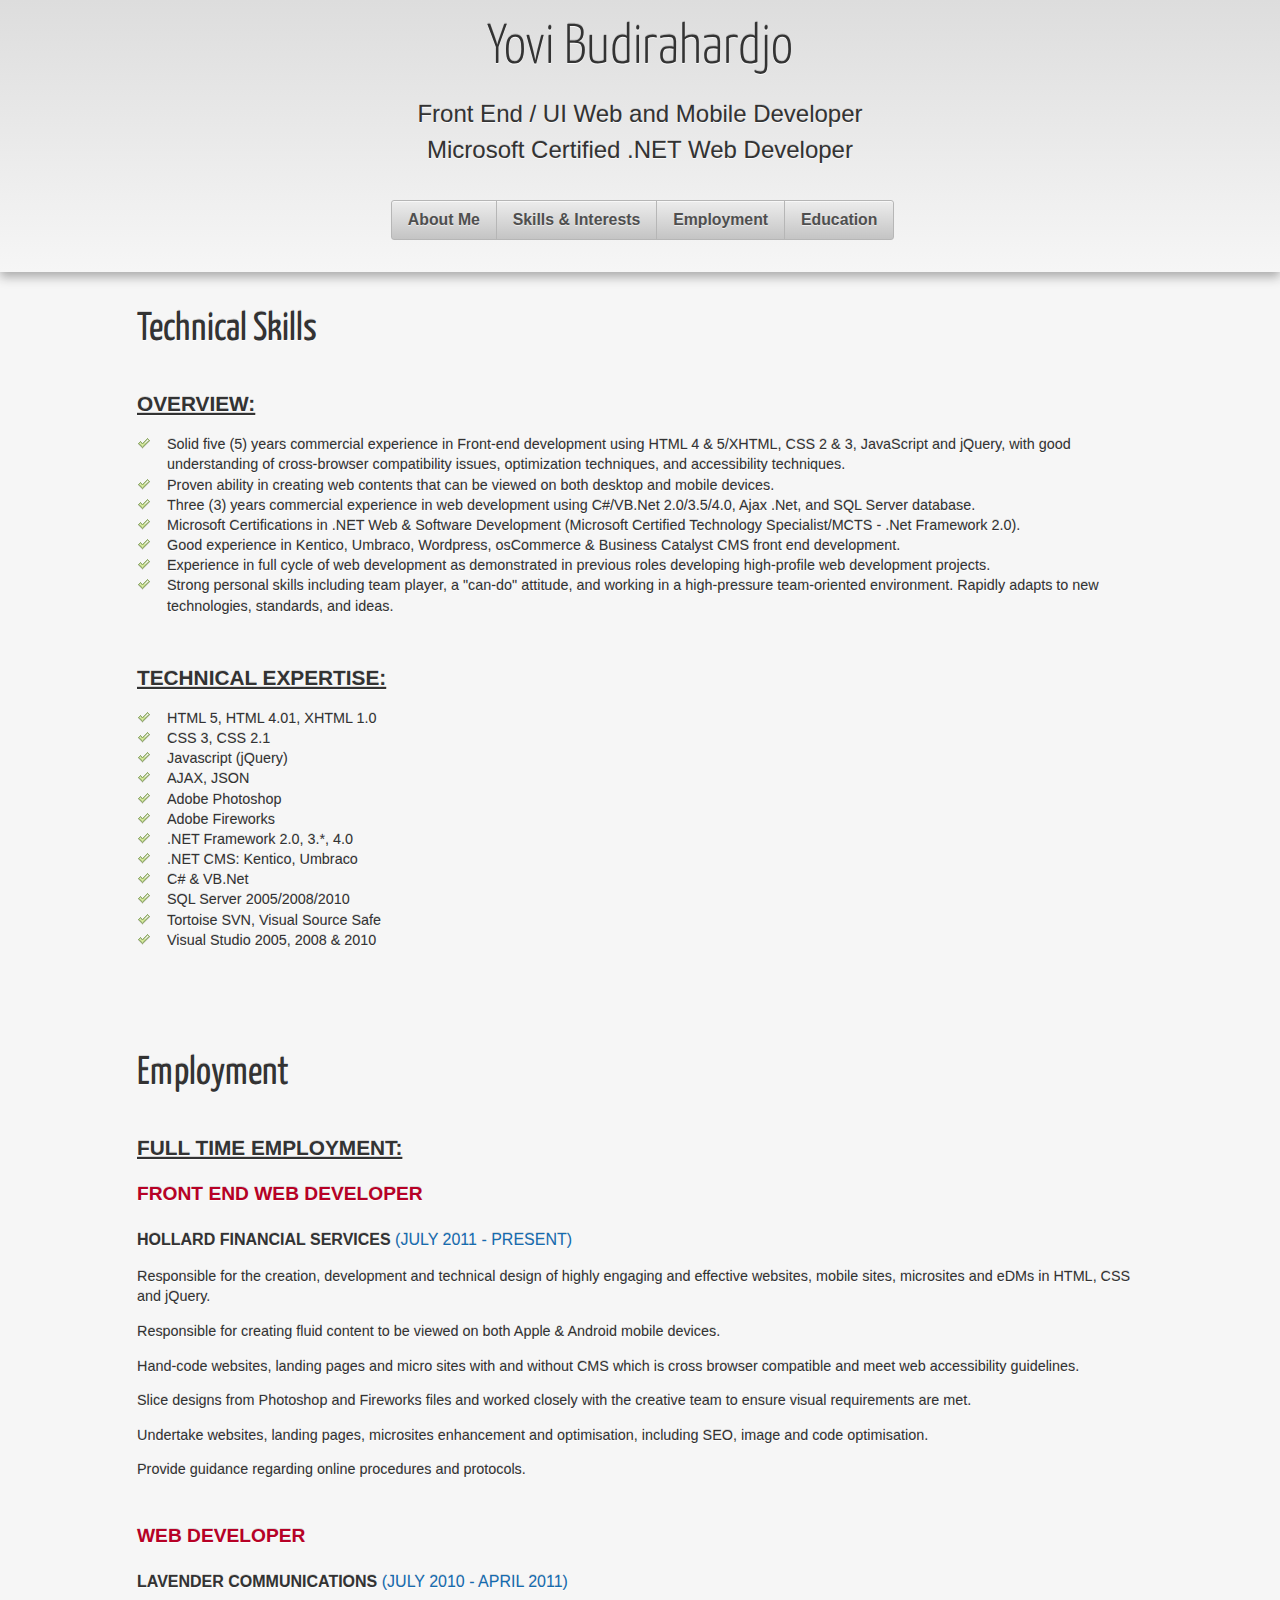
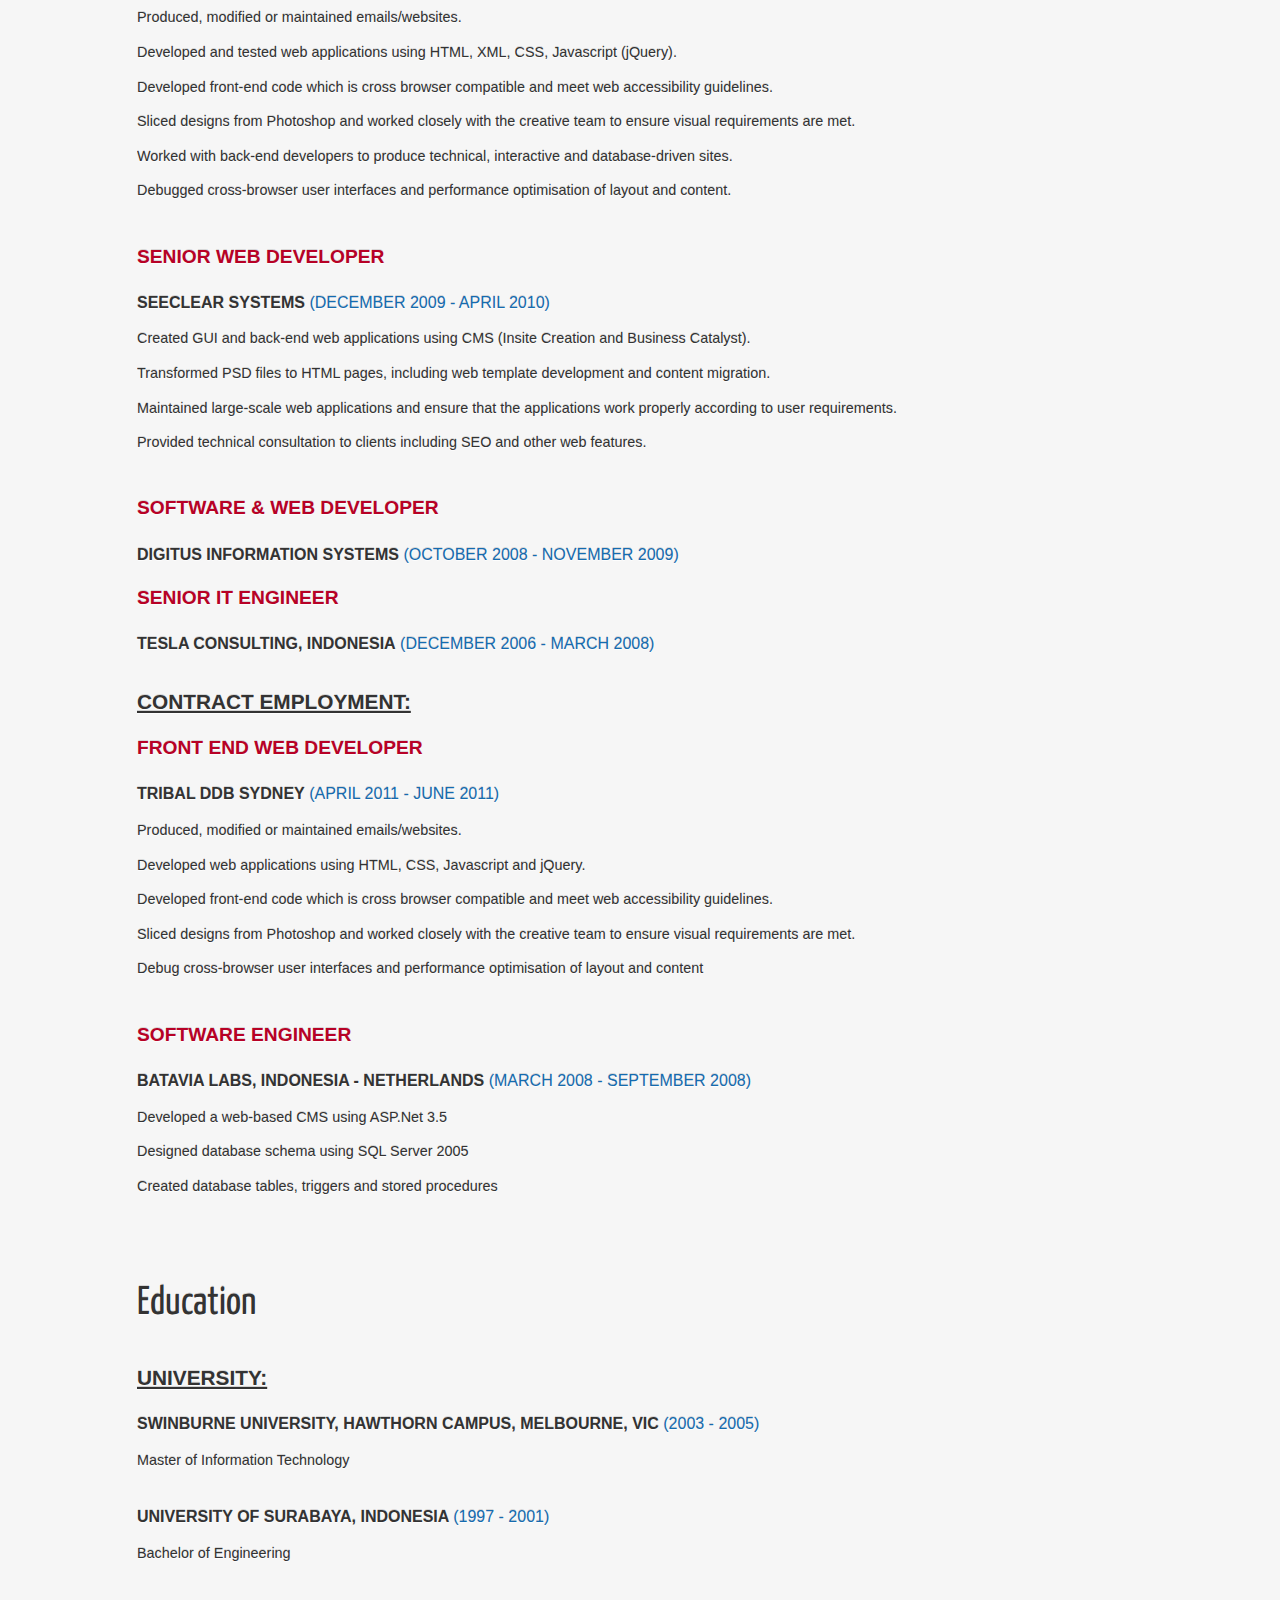
==== resume.htm @ ba8170d7 "Initial commit" ====
<!DOCTYPE html>
<!--[if lt IE 7]> <html class="no-js lt-ie9 lt-ie8 lt-ie7" lang="en"> <![endif]-->
<!--[if IE 7]>    <html class="no-js lt-ie9 lt-ie8" lang="en"> <![endif]-->
<!--[if IE 8]>    <html class="no-js lt-ie9" lang="en"> <![endif]-->
<!--[if gt IE 8]><!--> <html class="no-js" lang="en"> <!--<![endif]-->
<head>
	<meta charset="utf-8">
	<meta http-equiv="X-UA-Compatible" content="IE=edge,chrome=1">

	<title>Front End Web and Mobile Sites Developer Resume CV | Yovi Budirahardjo | Sydney, Australia</title>
	<meta name="description" content="Resume of Yovi Budirahardjo, Front end web and mobile sites developer with more than 5 years experience based in Sydney, Australia." />
    <meta name="author" content="Yovi Budirahardjo" />

	<meta name="viewport" content="width=device-width">

	<link rel="stylesheet" href="css/resume-style.css?v3">
    <link href="http://fonts.googleapis.com/css?family=Yanone+Kaffeesatz:200,300,400,700" rel="stylesheet" type="text/css">

	<!--<script src="js/modernizr-2.5.3.min.js"></script>-->
</head>
<body>
<!--[if lt IE 7]><p class=chromeframe>Your browser is <em>ancient!</em> <a href="http://browsehappy.com/">Upgrade to a different browser</a> or <a href="http://www.google.com/chromeframe/?redirect=true">install Google Chrome Frame</a> to experience this site.</p><![endif]-->

	<div id="header-container">
		<header class="wrapper clearfix">
			<h1 id="headline">
                Yovi Budirahardjo</h1>
            <p class="intro">
                Front End / UI Web and Mobile Developer</p>
            <p class="intro">
                Microsoft Certified .NET Web Developer</p>
            <div class="clearfix"></div>
            <nav class="sticky">
                <div class="radio">
                    <input type="radio" id="radio1" name="radio" />
                    <label for="radio1">
                        <a class="internal_links" href="#header-container"></a>About Me</label>
                    <input type="radio" id="radio2" name="radio" />
                    <label for="radio2">
                        <a class="internal_links" href="#skills"></a>Skills &amp; Interests</label>
                    <input type="radio" id="radio3" name="radio" />
                    <label for="radio3">
                        <a class="internal_links" href="#employment"></a>Employment</label>
                    <input type="radio" id="radio4" name="radio" />
                    <label for="radio4" class="ui-corner-right">
                        <a class="internal_links" href="#education"></a>Education</label>
                </div>
            </nav>
		</header>
        
	</div>
	<div id="main-container">
		<div id="main" class="wrapper clearfix">
			
			<div class="slidey">
                <!-- Start Skills -->
                <div class="skills">
                    <h2 id="skills">Technical Skills</h2>

                    <!-- Start Overview -->
                    <h3 class="section-title">
                        Overview:</h3>
                    <ul class="list">
                        <li>Solid five (5) years commercial experience in Front-end development using HTML 4 &amp; 5/XHTML, CSS 2 &amp; 3, JavaScript and jQuery, with good understanding of cross-browser compatibility issues, optimization techniques, and accessibility techniques.</li>
						<li>Proven ability in creating web contents that can be viewed on both desktop and mobile devices.</li>
                        <li>Three (3) years commercial experience in web development using C#/VB.Net 2.0/3.5/4.0, Ajax .Net, and SQL Server database.</li>
                        <li>Microsoft Certifications in .NET Web &amp; Software Development (Microsoft Certified Technology Specialist/MCTS - .Net Framework 2.0).</li>
                        <li>Good experience in Kentico, Umbraco, Wordpress, osCommerce &amp; Business Catalyst CMS front end development.</li>
                        <li>Experience in full cycle of web development as demonstrated in previous roles developing high-profile web development projects.</li>
                        <li>Strong personal skills including team player, a "can-do" attitude, and working in a high-pressure team-oriented environment. Rapidly adapts to new technologies, standards, and ideas.</li>
                    </ul>
                    <div class="clearfix">
                    </div>
                    <!-- End Overview -->

                    <!-- Start Expertise -->
                    <h3 class="section-title">Technical Expertise:</h3>
                    <ul class="technical">
                        <li>HTML 5, HTML 4.01, XHTML 1.0</li>
                        <li>CSS 3, CSS 2.1</li>
                        <li>Javascript (jQuery)</li>
                        <li>AJAX, JSON</li>
                        <li>Adobe Photoshop</li>
                        <li>Adobe Fireworks</li>
                        <li>.NET Framework 2.0, 3.*, 4.0</li>
                        <li>.NET CMS: Kentico, Umbraco</li>
                        <li>C# &amp; VB.Net</li>
                        <li>SQL Server 2005/2008/2010</li>
                        <li>Tortoise SVN, Visual Source Safe</li>
                        <li>Visual Studio 2005, 2008 &amp; 2010</li>
                    </ul>
                    <div class="clearfix"></div>
                    <span class="top">^ Top</span>
                    <!-- End Expertise -->
                </div>
                
                
                <div class="clearfix">
                </div>
                
                <!-- End Skills -->

                <!-- Start Employment History -->
                <div class="employment">
                    
                    <h2 id="employment">Employment</h2>
                    
                    <!-- Start Full-Time Employment -->
                    <h3 class="section-title section-title-first">Full Time Employment:</h3>
                    <h3 class="job-position">Front End Web Developer</h3>
                    <h4>Hollard Financial Services<span class="electric-blue"> (July 2011 - Present)</span></h4>
                    <p>Responsible for the creation, development and technical design of highly engaging and effective websites, mobile sites, microsites and eDMs in HTML, CSS and jQuery.</p>
					<p>Responsible for creating fluid content to be viewed on both Apple &amp; Android mobile devices.</p>
                    <p>Hand-code websites, landing pages and micro sites with and without CMS which is cross browser compatible and meet web accessibility guidelines.</p>
                    <p>Slice designs from Photoshop and Fireworks files and worked closely with the creative team to ensure visual requirements are met.</p>
                    <p>Undertake websites, landing pages, microsites enhancement and optimisation, including SEO, image and code optimisation.</p>
                    <p class="last-par">Provide guidance regarding online procedures and protocols.</p>

			        <div class="clear"></div>

				    <h3 class="job-position">Web Developer</h3>
                    <h4 class="job-title">Lavender Communications<span class="electric-blue"> (July 2010 - April 2011)</span></h4>
                    <p>Produced, modified or maintained emails/websites.</p>
                    <p>Developed and tested web applications using HTML, XML, CSS, Javascript (jQuery).</p>
                    <p>Developed front-end code which is cross browser compatible and meet web accessibility guidelines.</p>
                    <p>Sliced designs from Photoshop and worked closely with the creative team to ensure visual requirements are met.</p>
                    <p>Worked with back-end developers to produce technical, interactive and database-driven sites.</p>
                    <p class="last-par">Debugged cross-browser user interfaces and performance optimisation of layout and content.</p>
                    
                    <div class="clear"></div>

				    <h3 class="job-position">Senior Web Developer</h3>
                    <h4 class="job-title">Seeclear Systems<span class="electric-blue"> (December 2009 - April 2010)</span></h4>
				    <p>Created GUI and back-end web applications using CMS (Insite Creation and Business Catalyst).</p>				
                    <p>Transformed PSD files to HTML pages, including web template development and content migration.</p>
                    <p>Maintained large-scale web applications and ensure that the applications work properly according to user requirements.</p>
                    <p class="last-par">Provided technical consultation to clients including SEO and other web features.</p>

			        <div class="clear"></div>

			        <h3 class="job-position">Software &amp; Web Developer</h3>
                    <h4 class="job-title">Digitus Information Systems<span class="electric-blue"> (October 2008 - November 2009)</span></h4>
                    <div class="clear"></div>

				    <h3 class="job-position">Senior IT Engineer</h3>
                    <h4 class="job-title">Tesla Consulting, Indonesia<span class="electric-blue"> (December 2006 - March 2008)</span></h4>
			        <div class="clear"></div>

			        <!-- End Full-Time Employment -->

					<!-- Start Part-Time Work -->
                    <h3 class="section-title">Contract Employment:</h3>
                    <h3 class="job-position">Front End Web Developer</h3>
                    <h4 class="job-title">Tribal DDB Sydney<span class="electric-blue"> (April 2011 - June 2011)</span></h4>
				    <p>Produced, modified or maintained emails/websites.</p>
                    <p>Developed web applications using HTML, CSS, Javascript and jQuery.</p>
                    <p>Developed front-end code which is cross browser compatible and meet web accessibility guidelines.</p>
                    <p>Sliced designs from Photoshop and worked closely with the creative team to ensure visual requirements are met.</p>
                    <p class="last-par">Debug cross-browser user interfaces and performance optimisation of layout and content</p>
                    <div class="clear"></div>

    				<h3 class="job-position">Software Engineer</h3>
                    <h4 class="job-title">Batavia Labs, Indonesia - Netherlands<span class="electric-blue"> (March 2008 - September 2008)</span></h4>
                    <p>Developed a web-based CMS using ASP.Net 3.5</p>
                    <p>Designed database schema using SQL Server 2005</p>
                    <p class="last-par">Created database tables, triggers and stored procedures</p>
                    <div class="clear"></div>
                    <span class="top">^ Top</span>
			        <!-- End Part-Time Work -->
                </div>
                <div class="clearfix"></div>
                <!-- End Employment History -->

                <!-- Start Education History -->
                <div class="education">	
                    <h2 id="education">Education</h2>

			        <div class="clearfix"></div>
                    
                    <!-- Start University -->
                    <h3 class="section-title">University:</h3>
                    <h4>Swinburne University, Hawthorn Campus, Melbourne, VIC <span class="electric-blue">(2003 - 2005)</span></h4>
                    <p>Master of Information Technology</p>
                    <div class="clearfix"></div>

				    <h4>University of Surabaya, Indonesia <span class="electric-blue">(1997 - 2001)</span></h4>
                    <p>Bachelor of Engineering</p>
                    <div class="clearfix"></div>
                    <span class="top">^ Top</span>
			        <!-- End University -->
                </div>
                <div class="clearfix">
                </div>
                <!-- End Education History -->
                
                
            </div>
			
		</div> <!-- #main -->
	</div> <!-- #main-container -->

	<div id="footer-container">
		<footer class="wrapper">
			
		</footer>
	</div>

<script src="//ajax.googleapis.com/ajax/libs/jquery/1.7.2/jquery.min.js"></script>
<script>window.jQuery || document.write('<script src="js/jquery-1.7.2.min.js"><\/script>')</script>

<!--<script src="js/script.js" type="text/javascript"></script>-->
<script src="js/plugins.js" type="text/javascript"></script>
<script src="js/resume-scripts.js" type="text/javascript"></script>

</body>
</html>
---- css/resume-style.css ----
/* =============================================================================
   HTML5 Boilerplate CSS: h5bp.com/css
   ========================================================================== */

article, aside, details, figcaption, figure, footer, header, hgroup, nav, section { display: block; }
audio, canvas, video { display: inline-block; *display: inline; *zoom: 1; }
audio:not([controls]) { display: none; }
[hidden] { display: none; }

html { font-size: 100%; -webkit-text-size-adjust: 100%; -ms-text-size-adjust: 100%; }
html, button, input, select, textarea { font-family: sans-serif; color: #222; }
body { margin: 0; font-size: 1em; line-height: 1.4; }

::-moz-selection { background: #fe57a1; color: #fff; text-shadow: none; }
::selection { background: #fe57a1; color: #fff; text-shadow: none; }

a { color: #00e; }
a:visited { color: #551a8b; }
a:hover { color: #06e; }
a:focus { outline: thin dotted; }
a:hover, a:active { outline: 0; }

abbr[title] { border-bottom: 1px dotted; }
b, strong { font-weight: bold; }
blockquote { margin: 1em 40px; }
dfn { font-style: italic; }
hr { display: block; height: 1px; border: 0; border-top: 1px solid #ccc; margin: 1em 0; padding: 0; }
ins { background: #ff9; color: #000; text-decoration: none; }
mark { background: #ff0; color: #000; font-style: italic; font-weight: bold; }
pre, code, kbd, samp { font-family: monospace, serif; _font-family: 'courier new', monospace; font-size: 1em; }
pre { white-space: pre; white-space: pre-wrap; word-wrap: break-word; }
q { quotes: none; }
q:before, q:after { content: ""; content: none; }
small { font-size: 85%; }

sub, sup { font-size: 75%; line-height: 0; position: relative; vertical-align: baseline; }
sup { top: -0.5em; }
sub { bottom: -0.25em; }

ul, ol { margin: 1em 0; padding: 0 0 0 40px; }
dd { margin: 0 0 0 40px; }
nav ul, nav ol { list-style: none; list-style-image: none; margin: 0; padding: 0; }

img { border: 0; -ms-interpolation-mode: bicubic; vertical-align: middle; }

svg:not(:root) { overflow: hidden; }

figure { margin: 0; }

form { margin: 0; }
fieldset { border: 0; margin: 0; padding: 0; }
label, .top { cursor: pointer; }
legend { border: 0; *margin-left: -7px; padding: 0; white-space: normal; }
button, input, select, textarea { font-size: 100%; margin: 0; vertical-align: baseline; *vertical-align: middle; }
button, input { line-height: normal; }
button, input[type="button"], input[type="reset"], input[type="submit"] { cursor: pointer; -webkit-appearance: button; *overflow: visible; }
button[disabled], input[disabled] { cursor: default; }
input[type="checkbox"], input[type="radio"] { box-sizing: border-box; padding: 0; *width: 13px; *height: 13px; }
input[type="search"] { -webkit-appearance: textfield; -moz-box-sizing: content-box; -webkit-box-sizing: content-box; box-sizing: content-box; }
input[type="search"]::-webkit-search-decoration, input[type="search"]::-webkit-search-cancel-button { -webkit-appearance: none; }
button::-moz-focus-inner, input::-moz-focus-inner { border: 0; padding: 0; }
textarea { overflow: auto; vertical-align: top; resize: vertical; }
input:valid, textarea:valid {  }
input:invalid, textarea:invalid { background-color: #f0dddd; }

table { border-collapse: collapse; border-spacing: 0; }
td { vertical-align: top; }

.chromeframe { margin: 0.2em 0; background: #ccc; color: black; padding: 0.2em 0; }


/* ===== Custom Styles =====================================================
   
   ========================================================================== */

body { color: #333; font-size: 16px; padding: 0; margin: 0; font-family: "Lucida Sans Unicode", "Lucida Grande", Verdana, Arial, Helvetica, sans-serif; text-shadow: rgba(0, 0, 0, 0.148438) 0px -1px 0px, rgba(255, 255, 255, 0.792969) 0px 1px 0px; background: #F6F6F6; }

.wrapper{
	width:90%;
	margin:0 5%;
}

#header-container { background: #f6f6f6 url('../images/fade.png') repeat-x; /* Fallback for Firefox 3.5 and earlier */ background: -moz-linear-gradient(top, #dddddd 0%, #f6f6f6 100%); /* Firefox 3.6+ */ background: -webkit-gradient(linear, left top, left bottom, color-stop(0%,#dddddd), color-stop(100%,#f6f6f6)); /* Webkit browsers */ filter: progid:DXImageTransform.Microsoft.gradient( startColorstr='#dddddd', endColorstr='#f6f6f6',GradientType=0 ); /* For IE */ }
::-moz-selection { background: #f16529; color: #fff; text-shadow: none; }
::selection      { background: #f16529; color: #fff; text-shadow: none; }

/* ==============
    MOBILE: Menu
   ============== */
/*
nav a{
	display:block;
	margin-bottom:10px;
	padding:15px 0;

	background:#e44d26;
	color:white;

	text-align:center;
	text-decoration:none;
	font-weight:bold;
}

nav a:hover, nav a:visited{
	color:white;
}

nav a:hover{
	text-decoration:underline;
}
*/

nav label {
	float:left;
	width:99%;
	margin:0;
	padding: 10px 0!important;
	margin-bottom:0;
	clear: both;
}

/* ==============
    MOBILE: Main
   ============== */

#main{
	padding:30px 0;
}

#main article h1{
	font-size:2em;
}

#main aside{
	
	padding:0px 5% 10px;
}

#footer-container footer{
	
	padding:20px 0;
}

/* ===============
    ALL: IE Fixes
   =============== */

.ie7 #title{ padding-top:20px; }


/* ===== Primary Styles ========================================================
   Author:
   ========================================================================== */

/* Start Universal Styles */
strong, em, b, i { font-family: "Lucida Sans", "Lucida Sans Unicode", "Lucida Grande", Verdana, Arial, Helvetica, sans-serif; /* Fixes Lucida Sans Unicode looking ugly on Windows */ }
p { overflow: hidden; font-size: 0.9em; }	
p.last-par { margin-bottom: 3em; }
footer p { font-size: 0.6em; }
a { color: #A21166; text-decoration: none; }
a:hover { text-decoration: none; }
a.text-link:hover { border-bottom: 1px solid; cursor: hand; cursor: pointer; }
a:hover, a:active, a:focus { outline: 0; /* Removes the dotted outline from Firefox */ }
ul { padding: 0; margin-left: 20px; }
li { padding-left: 10px; list-style-image: url(../images/check.png); font-size: 0.9em; }

/* End Universal Styles */

/* Start HEADINGS */

/* Main Headline */
h1, h2, h3, h4 { margin-bottom: 0; }
h1 { font-family: "Yanone Kaffeesatz", "Helvetica Neue", Helvetica, Arial, sans-serif; font-weight: 300; text-align: center; font-size: 3em; margin: 0; padding: 0; }

/* Categories: About Me, Employment, Education, Skills etc */
h2 { font-family: "Yanone Kaffeesatz", "Helvetica Neue", Helvetica, Arial, sans-serif; font-size: 2.5em; font-weight: normal; padding: 0; }

/* Sub Categories: Full, Part-Time; University, School; Languages, Skills etc */
h3.section-title { text-transform: uppercase; font-size: 1.3em; font-weight: bold; color: #333; text-decoration: underline; margin-top: 2em; }
h3.section-title-first { margin-top: 0; }

/* Job Position */
h3.job-position { text-transform: uppercase; font-size: 1.2em; font-weight: bold; font-family: "Lucida Sans", "Lucida Sans Unicode", "Lucida Grande", Verdana, Arial, Helvetica, sans-serif; color: #B70126; }

/* Company Names */
h4 { text-transform: uppercase;	font-size: 1em;	font-weight: bold; font-family: "Lucida Sans", "Lucida Sans Unicode", "Lucida Grande", Verdana, Arial, Helvetica, sans-serif; }

.electric-blue { /* Years */
	font-weight: normal;
	color: #156baf;
	}
		
.amp { /* Fancy Ampersands */
	font-family: "Goudy Bookletter 1911", "Baskerville", "Palatino Linotype", "Constantia", "Lucida Sans Unicode", "Lucida Grande", Arial, Helvetica, sans-serif;
	margin: 0 3px; 
	}

/* End Headings */

/* Start Header - All the content above the Sticky navigation */
.sticky { position: relative; z-index: 10; }
.intro { font-size: 1em; line-height: 1.5; text-align: center; margin: 0 5px; }
.subheadline { font-size: 18px; line-height: 30px; text-align: center; margin-bottom: 30px; }
.purple { color: #A21166; }		
.internal_links { visibility: hidden; /* These links must be in the code to allow the button classes to change as you scroll down the page, but they shouldn't be seen */	}

/* End Header */


/* Start Sticky Navigation */
.radio { text-align: center; }
nav { position: relative; padding: 2em 0; }

/* End Sticky Navigation */


/* Start Content */

.job-title { }
.slidey { position: relative; background: #f6f6f6; padding: 0 10px; }		
.slidey.nudge {	overflow: hidden; }	
.employment, .education, .skills, .contact, .portfolio { margin-bottom: 5em; }
.education { margin-bottom: 35em; }
.technical { float: left; }
.right-col { margin-left: 5em; }

/* End Content */


/*
 * jQuery UI CSS Framework 1.8.7
 *
 * Copyright 2010, AUTHORS.txt (http://jqueryui.com/about)
 * Dual licensed under the MIT or GPL Version 2 licenses.
 * http://jquery.org/license
 *
 * http://docs.jquery.com/UI/Theming/API
 *
 * To view and modify this theme, visit http://jqueryui.com/themeroller/?ctl=themeroller
 */

/* Layout helpers
----------------------------------*/
.ui-helper-hidden { display: none; }
.ui-helper-hidden-accessible { position: absolute !important; clip: rect(1px 1px 1px 1px); clip: rect(1px,1px,1px,1px); }
.ui-helper-reset { margin: 0; padding: 0; border: 0; outline: 0; line-height: 1.3; text-decoration: none; font-size: 100%; list-style: none; }
.ui-helper-clearfix:after { content: "."; display: block; height: 0; clear: both; visibility: hidden; }
.ui-helper-clearfix { display: inline-block; }
/* required comment for clearfix to work in Opera \*/
* html .ui-helper-clearfix { height:1%; }
.ui-helper-clearfix { display:block; }
/* end clearfix */
.ui-helper-zfix { width: 100%; height: 100%; top: 0; left: 0; position: absolute; opacity: 0; filter:Alpha(Opacity=0); }


/* Interaction Cues
----------------------------------*/
.ui-state-disabled { cursor: default !important; }

/* Component containers
----------------------------------*/
.ui-widget { font-family: Helvetica,Arial,sans-serif; font-size: 1.1em; }
.ui-widget .ui-widget { font-size: 1em; }
.ui-widget input, .ui-widget select, .ui-widget textarea, .ui-widget button { font-family: Helvetica,Arial,sans-serif; font-size: 1em; }
.ui-widget-content { border: 1px solid #B6B6B6; background: #ffffff; color: #4F4F4F; }
.ui-widget-content a { color: #4F4F4F; }
.ui-widget-header { border: 1px solid #B6B6B6; color: #4F4F4F; font-weight: bold; }
.ui-widget-header {
	background: url(images/bg_fallback.png) 0 0 repeat-x;
	background: -webkit-gradient(
		linear,
		left bottom,
		left top,
		color-stop(1, rgb(237,237,237)),
		color-stop(0, rgb(196,196,196))
	);
	background: -moz-linear-gradient(
		center top,
		rgb(237,237,237),
		rgb(196,196,196)
	);
}
.ui-widget-header a { color: #4F4F4F; }

/* Interaction states
----------------------------------*/
.ui-state-default, .ui-widget-content .ui-state-default, .ui-widget-header .ui-state-default { border: 1px solid #B6B6B6; font-weight: normal; color: #4F4F4F; }
.ui-state-default, .ui-widget-content .ui-state-default, .ui-widget-header .ui-state-default { 
	background: url(images/bg_fallback.png) 0 0 repeat-x;
	background: -webkit-gradient(
    linear,
    left bottom,
    left top,
    color-stop(1, rgb(237,237,237)),
    color-stop(0, rgb(196,196,196))
	);
	background: -moz-linear-gradient(
		center top,
		rgb(237,237,237),
		rgb(196,196,196)
	);
	-webkit-box-shadow: 0 1px 0 rgba(255,255,255,0.6) inset;
	-moz-box-shadow: 0 1px 0 rgba(255,255,255,0.6) inset;
}
.ui-state-default a, .ui-state-default a:link, .ui-state-default a:visited { color: #4F4F4F; text-decoration: none; }
.ui-state-hover, .ui-widget-content .ui-state-hover, .ui-widget-header .ui-state-hover, .ui-state-focus, .ui-widget-content .ui-state-focus, .ui-widget-header .ui-state-focus { border: 1px solid #9D9D9D; font-weight: normal; color: #313131; }
.ui-state-hover a, .ui-state-hover a:hover { color: #313131; text-decoration: none; }
.ui-state-active, .ui-widget-content .ui-state-active, .ui-widget-header .ui-state-active { 
	outline: none;
	color: #1c4257; border: 1px solid #7096ab;
	background: url(images/bg_fallback.png) 0 -50px repeat-x;
	background: -webkit-gradient(
    linear,
    left bottom,
    left top,
    color-stop(1, rgb(185,224,245)),
    color-stop(0, rgb(146,189,214))
	);
	background: -moz-linear-gradient(
		center top,
		rgb(185,224,245),
		rgb(146,189,214)
	);
	-webkit-box-shadow: none;
	-moz-box-shadow: none;
}
.ui-state-active a, .ui-state-active a:link, .ui-state-active a:visited { color: #313131; text-decoration: none; }
.ui-widget :active { outline: none; }

/* Interaction Cues
----------------------------------*/
.ui-state-highlight, .ui-widget-content .ui-state-highlight, .ui-widget-header .ui-state-highlight  { border: 1px solid #d2dbf4; background: #f4f8fd; color: #0d2054; -moz-border-radius: 0 !important; -webkit-border-radius: 0 !important; border-radius: 0 !important; }
.ui-state-highlight a, .ui-widget-content .ui-state-highlight a,.ui-widget-header .ui-state-highlight a { color: #363636; }
.ui-state-error, .ui-widget-content .ui-state-error, .ui-widget-header .ui-state-error { border: 1px solid #e2d0d0; background: #fcf0f0; color: #280b0b; -moz-border-radius: 0 !important; -webkit-border-radius: 0 !important; border-radius: 0 !important; }
.ui-state-error a, .ui-widget-content .ui-state-error a, .ui-widget-header .ui-state-error a { color: #cd0a0a; }
.ui-state-error-text, .ui-widget-content .ui-state-error-text, .ui-widget-header .ui-state-error-text { color: #cd0a0a; }
.ui-priority-primary, .ui-widget-content .ui-priority-primary, .ui-widget-header .ui-priority-primary { font-weight: bold; }
.ui-priority-secondary, .ui-widget-content .ui-priority-secondary,  .ui-widget-header .ui-priority-secondary { opacity: .7; filter:Alpha(Opacity=70); font-weight: normal; }
.ui-state-disabled, .ui-widget-content .ui-state-disabled, .ui-widget-header .ui-state-disabled { opacity: .35; filter:Alpha(Opacity=35); background-image: none; }

/* Misc visuals
----------------------------------*/

/* Corner radius */
.ui-corner-tl { -moz-border-radius-topleft: 3px; -webkit-border-top-left-radius: 3px; border-top-left-radius: 3px; }
.ui-corner-tr { -moz-border-radius-topright: 3px; -webkit-border-top-right-radius: 3px; border-top-right-radius: 3px; }
.ui-corner-bl { -moz-border-radius-bottomleft: 3px; -webkit-border-bottom-left-radius: 3px; border-bottom-left-radius: 3px; }
.ui-corner-br { -moz-border-radius-bottomright: 3px; -webkit-border-bottom-right-radius: 3px; border-bottom-right-radius: 3px; }
.ui-corner-top { -moz-border-radius-topleft: 3px; -webkit-border-top-left-radius: 3px; border-top-left-radius: 3px; -moz-border-radius-topright: 3px; -webkit-border-top-right-radius: 3px; border-top-right-radius: 3px; }
.ui-corner-bottom { -moz-border-radius-bottomleft: 3px; -webkit-border-bottom-left-radius: 3px; border-bottom-left-radius: 3px; -moz-border-radius-bottomright: 3px; -webkit-border-bottom-right-radius: 3px; border-bottom-right-radius: 3px; }
.ui-corner-right {  -moz-border-radius-topright: 3px; -webkit-border-top-right-radius: 3px; border-top-right-radius: 3px; -moz-border-radius-bottomright: 3px; -webkit-border-bottom-right-radius: 3px; border-bottom-right-radius: 3px; }
.ui-corner-left { -moz-border-radius-topleft: 3px; -webkit-border-top-left-radius: 3px; border-top-left-radius: 3px; -moz-border-radius-bottomleft: 3px; -webkit-border-bottom-left-radius: 3px; border-bottom-left-radius: 3px; }
.ui-corner-all { -moz-border-radius: 3px; -webkit-border-radius: 3px; border-radius: 3px; }

/* Overlays */
.ui-widget-overlay { background: #262b33; opacity: .70;filter:Alpha(Opacity=70); }
.ui-widget-shadow { margin: -8px 0 0 -8px; padding: 8px; background: #000000; opacity: .30;filter:Alpha(Opacity=30); -moz-border-radius: 8px; -webkit-border-radius: 8px; border-radius: 8px; }/*

/*
 * jQuery UI Button 1.8.7
 *
 * Copyright 2010, AUTHORS.txt (http://jqueryui.com/about)
 * Dual licensed under the MIT or GPL Version 2 licenses.
 * http://jquery.org/license
 *
 * http://docs.jquery.com/UI/Button#theming
 */
.ui-button { display: inline-block; position: relative; padding: 0; margin-right: .1em; text-decoration: none !important; cursor: pointer; text-align: center; zoom: 1; overflow: visible; -webkit-user-select: none; -moz-user-select: none; user-select: none; } /* the overflow property removes extra width in IE */
.ui-button-icon-only { width: 2.2em; } /* to make room for the icon, a width needs to be set here */
button.ui-button-icon-only { width: 2.4em; } /* button elements seem to need a little more width */
.ui-button-icons-only { width: 3.4em; } 
button.ui-button-icons-only { width: 3.7em; } 

/* button animation properties */
.ui-button {
    -webkit-transition: all 0.25s ease-in-out;
    -moz-transition: all 0.25s ease-in-out;
    -o-transition: all 0.25s ease-in-out;
}

/*states*/
.ui-button.ui-state-hover { 
	-moz-box-shadow: 0 0 8px rgba(0, 0, 0, 0.15), 0 1px 0 rgba(255,255,255,0.8) inset; 
	-webkit-box-shadow: 0 0 8px rgba(0, 0, 0, 0.15), 0 1px 0 rgba(255,255,255,0.8) inset;
}
.ui-button.ui-state-focus {
	outline: none;
	color: #1c4257; border-color: #7096ab;
	background-image: -webkit-gradient(
    linear,
    left bottom,
    left top,
    color-stop(1, rgb(185,224,245)),
    color-stop(0, rgb(146,189,214))
	);
	background-image: -moz-linear-gradient(
		center top,
		rgb(185,224,245),
		rgb(146,189,214)
	);
	-webkit-box-shadow: none;
	-moz-box-shadow: none;
}
 
/*button text element */
.ui-button .ui-button-text { display: block; line-height: 1.4; font-size: 0.9em; font-weight: bold; text-shadow: 0 1px 0 rgba(255, 255, 255, 0.6); }
.ui-button-text-only .ui-button-text { padding: .5em 1em; }
.ui-button-icon-only .ui-button-text, .ui-button-icons-only .ui-button-text { padding: .4em; text-indent: -9999999px; }
.ui-button-text-icon-primary .ui-button-text, .ui-button-text-icons .ui-button-text { padding: .4em 1em .4em 2.1em; }
.ui-button-text-icon-secondary .ui-button-text, .ui-button-text-icons .ui-button-text { padding: .4em 2.1em .4em 1em; }
.ui-button-text-icons .ui-button-text { padding-left: 2.1em; padding-right: 2.1em; }
/* no icon support for input elements, provide padding by default */
input.ui-button { padding: .4em 1em; }

/*button icon element(s) */
.ui-button-icon-only .ui-icon, .ui-button-text-icon-primary .ui-icon, .ui-button-text-icon-secondary .ui-icon, .ui-button-text-icons .ui-icon, .ui-button-icons-only .ui-icon { position: absolute; top: 50%; margin-top: -8px; }
.ui-button-icon-only .ui-icon { left: 50%; margin-left: -8px; }
.ui-button-text-icon-primary .ui-button-icon-primary, .ui-button-text-icons .ui-button-icon-primary, .ui-button-icons-only .ui-button-icon-primary { left: .5em; }
.ui-button-text-icon-secondary .ui-button-icon-secondary, .ui-button-text-icons .ui-button-icon-secondary, .ui-button-icons-only .ui-button-icon-secondary { right: .5em; }
.ui-button-text-icons .ui-button-icon-secondary, .ui-button-icons-only .ui-button-icon-secondary { right: .5em; }

/*button sets*/
.ui-buttonset { margin: 0; }
.ui-buttonset .ui-button { margin-left: 0; margin-right: -.3em; }
.ui-buttonset .ui-button.ui-state-active { color: #1c4257; border-color: #7096ab; }
.ui-buttonset .ui-button.ui-state-active {
	background-image: -webkit-gradient(
    linear,
    left bottom,
    left top,
    color-stop(1, rgb(185,224,245)),
    color-stop(0, rgb(146,189,214))
	);
	background-image: -moz-linear-gradient(
		center top,
		rgb(185,224,245),
		rgb(146,189,214)
	);
	-webkit-box-shadow: none;
	-moz-box-shadow: none;
}

/* workarounds */
button.ui-button::-moz-focus-inner { border: 0; padding: 0; } /* reset extra padding in Firefox */
/*





/* =============================================================================
   Media Queries
   ========================================================================== */

@media only screen and (min-width: 480px) {

/* ====================
    INTERMEDIATE: Menu
   ==================== */
	
	nav label {
		float:left;
		width:99%;
		margin:0;
		padding: 10px 0 !important;
		margin-bottom:0;
		clear: both;
		line-height: 1;
	}
	
	nav li:first-child a{ margin-left:0;  }
	nav li:last-child  a{ margin-right:0; }
	
/* ========================
    INTERMEDIATE: IE Fixes
   ======================== */

	nav ul li{
		display:inline;
	}	
	.oldie nav a{
		margin:0 0.7%;		
	}
}

@media only screen and (min-width: 768px) {

/* ====================
    WIDE: CSS3 Effects
   ==================== */

	#header-container,
	#main aside{
		-webkit-box-shadow:0 5px 10px #aaa;
		   -moz-box-shadow:0 5px 10px #aaa;
		        box-shadow:0 5px 10px #aaa;
	}
	
	h1 { font-family: "Yanone Kaffeesatz", "Helvetica Neue", Helvetica, Arial, sans-serif; font-weight: 300; text-align: center; font-size: 3.5em; margin: 0; line-height: 96px; padding: 0; }

    /* Categories: About Me, Employment, Education, Skills etc */
    h2 { font-family: "Yanone Kaffeesatz", "Helvetica Neue", Helvetica, Arial, sans-serif; font-size: 2.5em; font-weight: normal; padding: 0; margin: 0; }

    /* Sub Categories: Full, Part-Time; University, School; Languages, Skills etc */
    h3.section-title { text-transform: uppercase; font-size: 1.3em; font-weight: bold; color: #333; text-decoration: underline; margin-top: 1.5em; }
    /*h3.section-title-first { margin-top: 0; }*/

    /* Job Position */
    h3.job-position { text-transform: uppercase; font-size: 1.2em; font-weight: bold; font-family: "Lucida Sans", "Lucida Sans Unicode", "Lucida Grande", Verdana, Arial, Helvetica, sans-serif; color: #B70126; }

    /* Company Names */
    h4 { text-transform: uppercase;	font-size: 1em;	font-weight: bold; font-family: "Lucida Sans", "Lucida Sans Unicode", "Lucida Grande", Verdana, Arial, Helvetica, sans-serif; }
    
    .intro { font-size: 1.5em; }
    .top { display: none; }

/* ============
    WIDE: Menu
   ============ */
	
	#title{
		float:left;
	}
    /*
	nav{
		float:right;
		width:38%;
	}
    */
    
    nav label {
        float: none;
        width: auto;
        margin-left: 0;
        margin-right: -0.3em;
        padding: 0 !important;
    }
    
    nav.fixed { position: fixed; top: 0; left: 0; text-align: center; width: 100%; box-shadow: 0 5px 10px #AAAAAA; background: #f6f6f6 url('../images/fade.png') repeat-x; /* Fallback for Firefox 3.5 and earlier */	background: -moz-linear-gradient(top, #dddddd 0%, #f6f6f6 100%);  /* Firefox 3.6+ */	background: -webkit-gradient(linear, left top, left bottom, color-stop(0%,#dddddd), color-stop(100%,#f6f6f6)); /* Webkit browsers */ filter: progid:DXImageTransform.Microsoft.gradient( startColorstr='#dddddd', endColorstr='#f6f6f6',GradientType=0 ); /* For IE */ }
    
    .slidey.nudge {	margin-top: 8em; /* Pushes the main content down below the navigation */ overflow: hidden; }
    
/* ============
    WIDE: Main
   ============ */

	#main article{
		float:left;
		width:57%;
	}
		
	#main aside{
		float:right;
		width:28%;
	}
}

@media only screen and (min-width: 1140px) {

/* ===============
    Maximal Width
   =============== */

	.wrapper{
		width:1026px; /* 1140px - 10% for margins */
		margin:0 auto;
	}
}

/* =============================================================================
   Non-Semantic Helper Classes
   ========================================================================== */

.ir { display: block; border: 0; text-indent: -999em; overflow: hidden; background-color: transparent; background-repeat: no-repeat; text-align: left; direction: ltr; *line-height: 0; }
.ir br { display: none; }
.hidden { display: none !important; visibility: hidden; }
.visuallyhidden { border: 0; clip: rect(0 0 0 0); height: 1px; margin: -1px; overflow: hidden; padding: 0; position: absolute; width: 1px; }
.visuallyhidden.focusable:active, .visuallyhidden.focusable:focus { clip: auto; height: auto; margin: 0; overflow: visible; position: static; width: auto; }
.invisible { visibility: hidden; }
.clearfix:before, .clearfix:after { content: ""; display: table; }
.clearfix:after { clear: both; }
.clearfix { *zoom: 1; }

/* =============================================================================
   Print Styles
   ========================================================================== */
 
@media print {
  * { background: transparent !important; color: black !important; box-shadow:none !important; text-shadow: none !important; filter:none !important; -ms-filter: none !important; } /* Black prints faster: h5bp.com/s */
  a, a:visited { text-decoration: underline; }
  a[href]:after { content: " (" attr(href) ")"; }
  abbr[title]:after { content: " (" attr(title) ")"; }
  .ir a:after, a[href^="javascript:"]:after, a[href^="#"]:after { content: ""; }  /* Don't show links for images, or javascript/internal links */
  pre, blockquote { border: 1px solid #999; page-break-inside: avoid; }
  thead { display: table-header-group; } /* h5bp.com/t */
  tr, img { page-break-inside: avoid; }
  img { max-width: 100% !important; }
  @page { margin: 0.5cm; }
  p, h2, h3 { orphans: 3; widows: 3; }
  h2, h3 { page-break-after: avoid; }
}
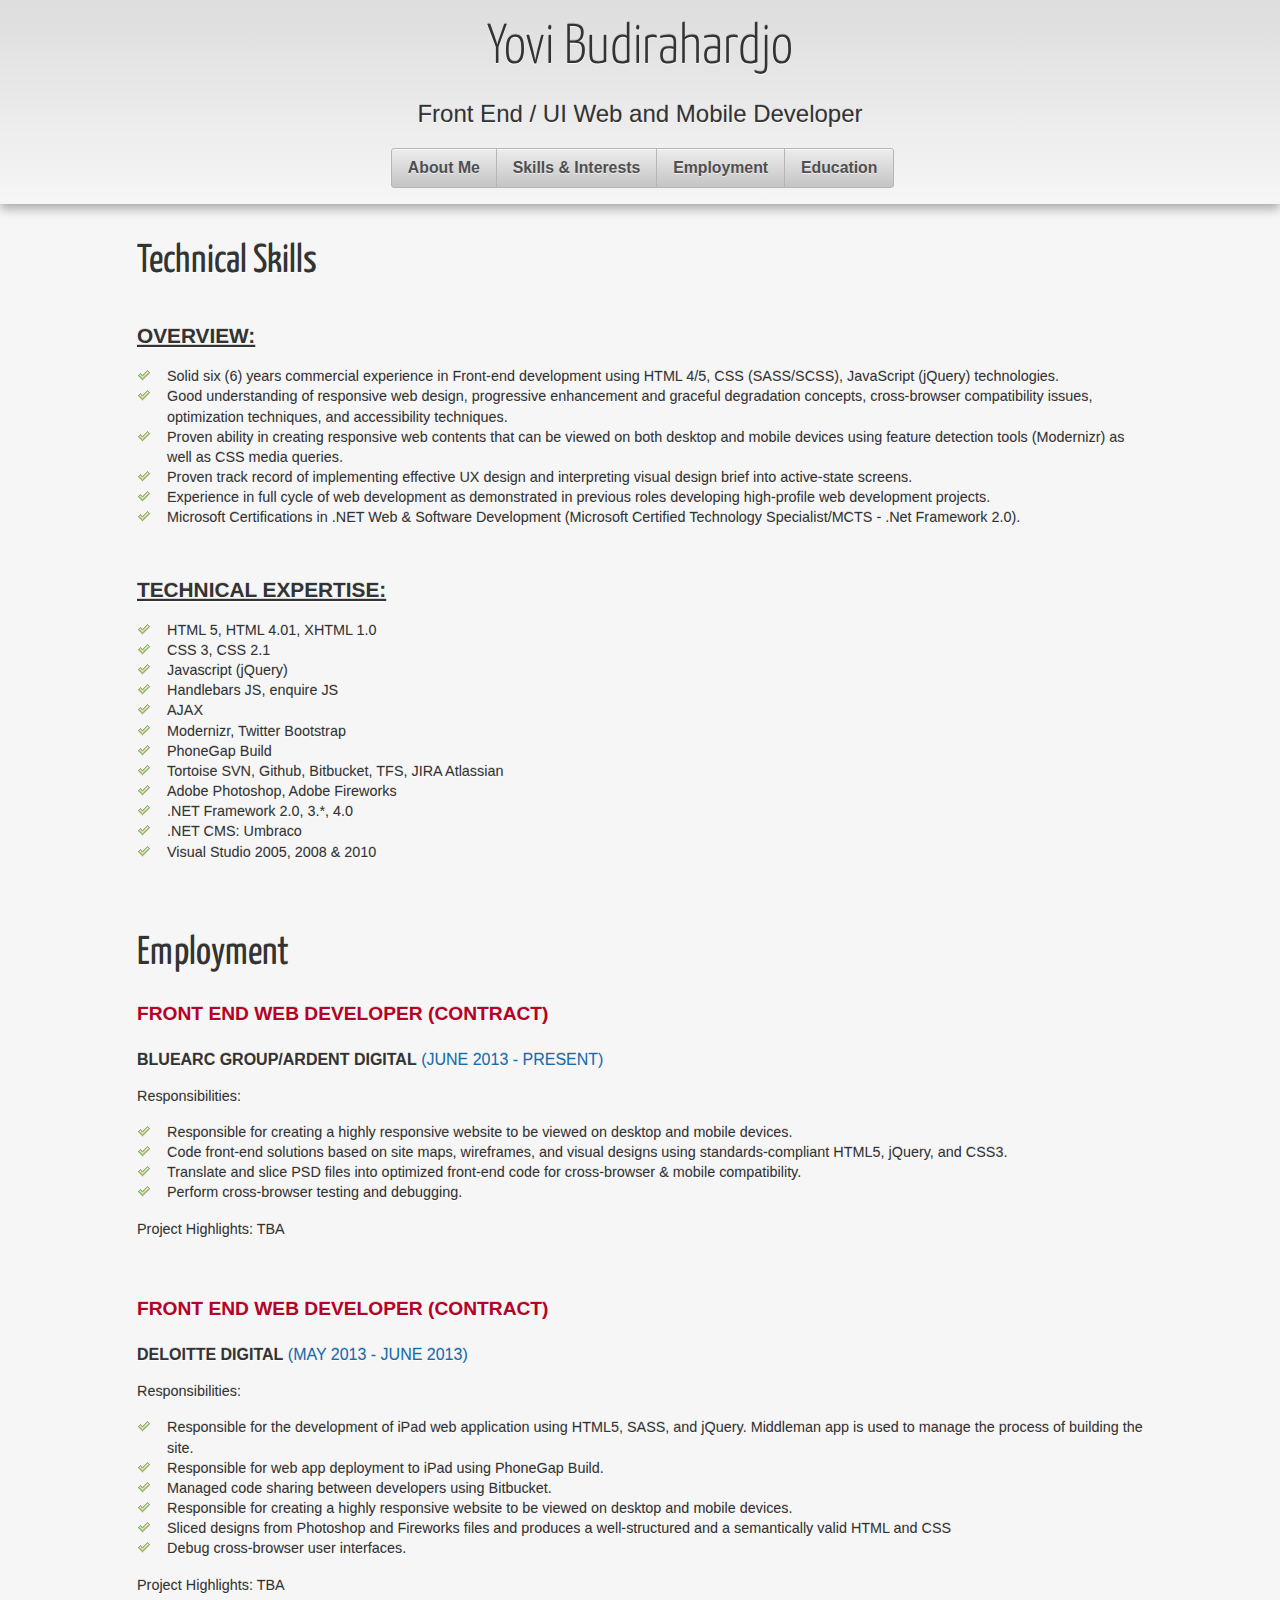
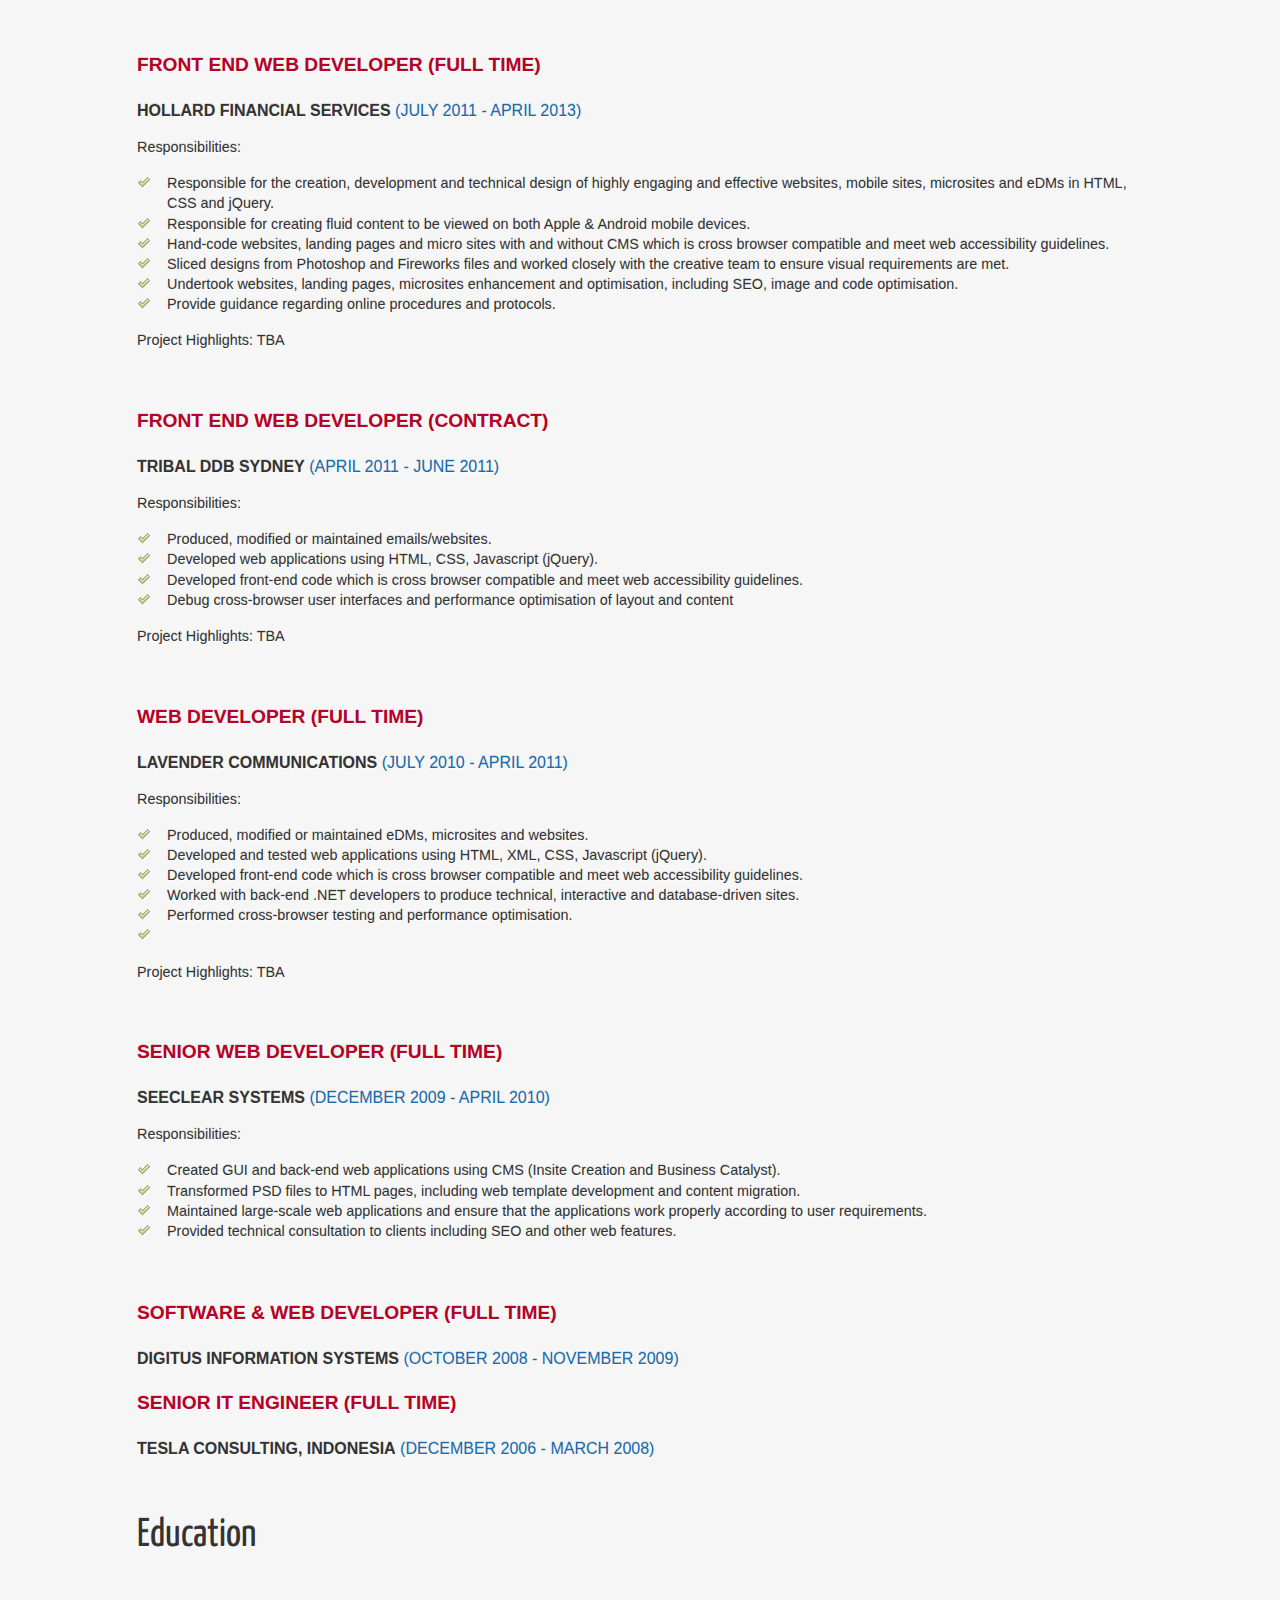
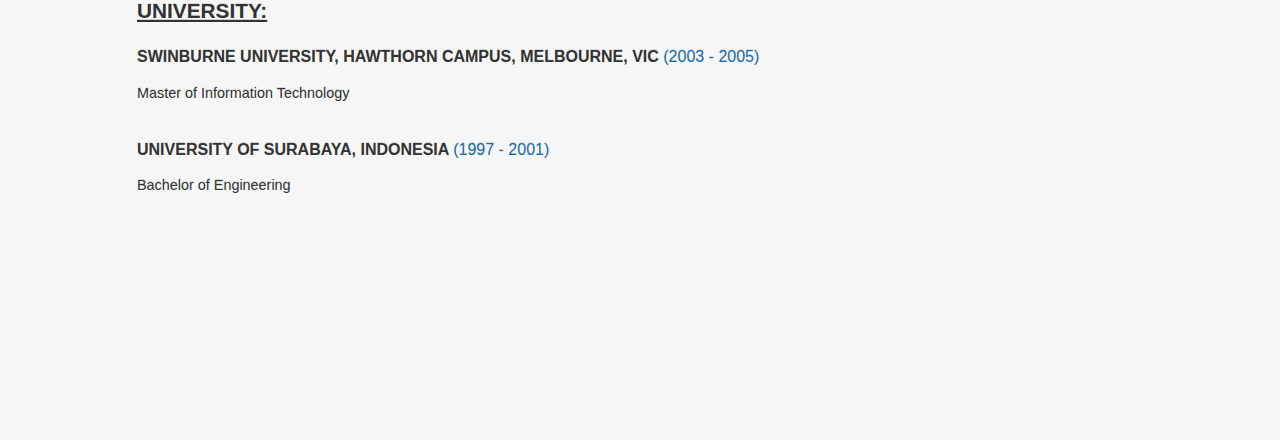
==== commit 0b163ff4: "edited resume contents" ====
--- a/resume.htm
+++ b/resume.htm
@@ -2,215 +2,306 @@
 <!--[if lt IE 7]> <html class="no-js lt-ie9 lt-ie8 lt-ie7" lang="en"> <![endif]-->
 <!--[if IE 7]>    <html class="no-js lt-ie9 lt-ie8" lang="en"> <![endif]-->
 <!--[if IE 8]>    <html class="no-js lt-ie9" lang="en"> <![endif]-->
-<!--[if gt IE 8]><!--> <html class="no-js" lang="en"> <!--<![endif]-->
-<head>
-	<meta charset="utf-8">
-	<meta http-equiv="X-UA-Compatible" content="IE=edge,chrome=1">
-
-	<title>Front End Web and Mobile Sites Developer Resume CV | Yovi Budirahardjo | Sydney, Australia</title>
-	<meta name="description" content="Resume of Yovi Budirahardjo, Front end web and mobile sites developer with more than 5 years experience based in Sydney, Australia." />
-    <meta name="author" content="Yovi Budirahardjo" />
-
-	<meta name="viewport" content="width=device-width">
-
-	<link rel="stylesheet" href="css/resume-style.css?v3">
-    <link href="http://fonts.googleapis.com/css?family=Yanone+Kaffeesatz:200,300,400,700" rel="stylesheet" type="text/css">
-
-	<!--<script src="js/modernizr-2.5.3.min.js"></script>-->
-</head>
-<body>
-<!--[if lt IE 7]><p class=chromeframe>Your browser is <em>ancient!</em> <a href="http://browsehappy.com/">Upgrade to a different browser</a> or <a href="http://www.google.com/chromeframe/?redirect=true">install Google Chrome Frame</a> to experience this site.</p><![endif]-->
-
-	<div id="header-container">
-		<header class="wrapper clearfix">
-			<h1 id="headline">
-                Yovi Budirahardjo</h1>
-            <p class="intro">
-                Front End / UI Web and Mobile Developer</p>
-            <p class="intro">
-                Microsoft Certified .NET Web Developer</p>
-            <div class="clearfix"></div>
-            <nav class="sticky">
-                <div class="radio">
-                    <input type="radio" id="radio1" name="radio" />
-                    <label for="radio1">
-                        <a class="internal_links" href="#header-container"></a>About Me</label>
-                    <input type="radio" id="radio2" name="radio" />
-                    <label for="radio2">
-                        <a class="internal_links" href="#skills"></a>Skills &amp; Interests</label>
-                    <input type="radio" id="radio3" name="radio" />
-                    <label for="radio3">
-                        <a class="internal_links" href="#employment"></a>Employment</label>
-                    <input type="radio" id="radio4" name="radio" />
-                    <label for="radio4" class="ui-corner-right">
-                        <a class="internal_links" href="#education"></a>Education</label>
-                </div>
-            </nav>
-		</header>
-        
-	</div>
-	<div id="main-container">
-		<div id="main" class="wrapper clearfix">
-			
-			<div class="slidey">
-                <!-- Start Skills -->
-                <div class="skills">
-                    <h2 id="skills">Technical Skills</h2>
-
-                    <!-- Start Overview -->
-                    <h3 class="section-title">
-                        Overview:</h3>
-                    <ul class="list">
-                        <li>Solid five (5) years commercial experience in Front-end development using HTML 4 &amp; 5/XHTML, CSS 2 &amp; 3, JavaScript and jQuery, with good understanding of cross-browser compatibility issues, optimization techniques, and accessibility techniques.</li>
-						<li>Proven ability in creating web contents that can be viewed on both desktop and mobile devices.</li>
-                        <li>Three (3) years commercial experience in web development using C#/VB.Net 2.0/3.5/4.0, Ajax .Net, and SQL Server database.</li>
-                        <li>Microsoft Certifications in .NET Web &amp; Software Development (Microsoft Certified Technology Specialist/MCTS - .Net Framework 2.0).</li>
-                        <li>Good experience in Kentico, Umbraco, Wordpress, osCommerce &amp; Business Catalyst CMS front end development.</li>
-                        <li>Experience in full cycle of web development as demonstrated in previous roles developing high-profile web development projects.</li>
-                        <li>Strong personal skills including team player, a "can-do" attitude, and working in a high-pressure team-oriented environment. Rapidly adapts to new technologies, standards, and ideas.</li>
-                    </ul>
-                    <div class="clearfix">
-                    </div>
-                    <!-- End Overview -->
-
-                    <!-- Start Expertise -->
-                    <h3 class="section-title">Technical Expertise:</h3>
-                    <ul class="technical">
-                        <li>HTML 5, HTML 4.01, XHTML 1.0</li>
-                        <li>CSS 3, CSS 2.1</li>
-                        <li>Javascript (jQuery)</li>
-                        <li>AJAX, JSON</li>
-                        <li>Adobe Photoshop</li>
-                        <li>Adobe Fireworks</li>
-                        <li>.NET Framework 2.0, 3.*, 4.0</li>
-                        <li>.NET CMS: Kentico, Umbraco</li>
-                        <li>C# &amp; VB.Net</li>
-                        <li>SQL Server 2005/2008/2010</li>
-                        <li>Tortoise SVN, Visual Source Safe</li>
-                        <li>Visual Studio 2005, 2008 &amp; 2010</li>
-                    </ul>
-                    <div class="clearfix"></div>
-                    <span class="top">^ Top</span>
-                    <!-- End Expertise -->
-                </div>
-                
-                
-                <div class="clearfix">
-                </div>
-                
-                <!-- End Skills -->
-
-                <!-- Start Employment History -->
-                <div class="employment">
-                    
-                    <h2 id="employment">Employment</h2>
-                    
-                    <!-- Start Full-Time Employment -->
-                    <h3 class="section-title section-title-first">Full Time Employment:</h3>
-                    <h3 class="job-position">Front End Web Developer</h3>
-                    <h4>Hollard Financial Services<span class="electric-blue"> (July 2011 - Present)</span></h4>
-                    <p>Responsible for the creation, development and technical design of highly engaging and effective websites, mobile sites, microsites and eDMs in HTML, CSS and jQuery.</p>
-					<p>Responsible for creating fluid content to be viewed on both Apple &amp; Android mobile devices.</p>
-                    <p>Hand-code websites, landing pages and micro sites with and without CMS which is cross browser compatible and meet web accessibility guidelines.</p>
-                    <p>Slice designs from Photoshop and Fireworks files and worked closely with the creative team to ensure visual requirements are met.</p>
-                    <p>Undertake websites, landing pages, microsites enhancement and optimisation, including SEO, image and code optimisation.</p>
-                    <p class="last-par">Provide guidance regarding online procedures and protocols.</p>
-
-			        <div class="clear"></div>
-
-				    <h3 class="job-position">Web Developer</h3>
-                    <h4 class="job-title">Lavender Communications<span class="electric-blue"> (July 2010 - April 2011)</span></h4>
-                    <p>Produced, modified or maintained emails/websites.</p>
-                    <p>Developed and tested web applications using HTML, XML, CSS, Javascript (jQuery).</p>
-                    <p>Developed front-end code which is cross browser compatible and meet web accessibility guidelines.</p>
-                    <p>Sliced designs from Photoshop and worked closely with the creative team to ensure visual requirements are met.</p>
-                    <p>Worked with back-end developers to produce technical, interactive and database-driven sites.</p>
-                    <p class="last-par">Debugged cross-browser user interfaces and performance optimisation of layout and content.</p>
-                    
-                    <div class="clear"></div>
-
-				    <h3 class="job-position">Senior Web Developer</h3>
-                    <h4 class="job-title">Seeclear Systems<span class="electric-blue"> (December 2009 - April 2010)</span></h4>
-				    <p>Created GUI and back-end web applications using CMS (Insite Creation and Business Catalyst).</p>				
-                    <p>Transformed PSD files to HTML pages, including web template development and content migration.</p>
-                    <p>Maintained large-scale web applications and ensure that the applications work properly according to user requirements.</p>
-                    <p class="last-par">Provided technical consultation to clients including SEO and other web features.</p>
-
-			        <div class="clear"></div>
-
-			        <h3 class="job-position">Software &amp; Web Developer</h3>
-                    <h4 class="job-title">Digitus Information Systems<span class="electric-blue"> (October 2008 - November 2009)</span></h4>
-                    <div class="clear"></div>
-
-				    <h3 class="job-position">Senior IT Engineer</h3>
-                    <h4 class="job-title">Tesla Consulting, Indonesia<span class="electric-blue"> (December 2006 - March 2008)</span></h4>
-			        <div class="clear"></div>
-
-			        <!-- End Full-Time Employment -->
-
-					<!-- Start Part-Time Work -->
-                    <h3 class="section-title">Contract Employment:</h3>
-                    <h3 class="job-position">Front End Web Developer</h3>
-                    <h4 class="job-title">Tribal DDB Sydney<span class="electric-blue"> (April 2011 - June 2011)</span></h4>
-				    <p>Produced, modified or maintained emails/websites.</p>
-                    <p>Developed web applications using HTML, CSS, Javascript and jQuery.</p>
-                    <p>Developed front-end code which is cross browser compatible and meet web accessibility guidelines.</p>
-                    <p>Sliced designs from Photoshop and worked closely with the creative team to ensure visual requirements are met.</p>
-                    <p class="last-par">Debug cross-browser user interfaces and performance optimisation of layout and content</p>
-                    <div class="clear"></div>
-
-    				<h3 class="job-position">Software Engineer</h3>
-                    <h4 class="job-title">Batavia Labs, Indonesia - Netherlands<span class="electric-blue"> (March 2008 - September 2008)</span></h4>
-                    <p>Developed a web-based CMS using ASP.Net 3.5</p>
-                    <p>Designed database schema using SQL Server 2005</p>
-                    <p class="last-par">Created database tables, triggers and stored procedures</p>
-                    <div class="clear"></div>
-                    <span class="top">^ Top</span>
-			        <!-- End Part-Time Work -->
-                </div>
-                <div class="clearfix"></div>
-                <!-- End Employment History -->
-
-                <!-- Start Education History -->
-                <div class="education">	
-                    <h2 id="education">Education</h2>
-
-			        <div class="clearfix"></div>
-                    
-                    <!-- Start University -->
-                    <h3 class="section-title">University:</h3>
-                    <h4>Swinburne University, Hawthorn Campus, Melbourne, VIC <span class="electric-blue">(2003 - 2005)</span></h4>
-                    <p>Master of Information Technology</p>
-                    <div class="clearfix"></div>
-
-				    <h4>University of Surabaya, Indonesia <span class="electric-blue">(1997 - 2001)</span></h4>
-                    <p>Bachelor of Engineering</p>
-                    <div class="clearfix"></div>
-                    <span class="top">^ Top</span>
-			        <!-- End University -->
-                </div>
-                <div class="clearfix">
-                </div>
-                <!-- End Education History -->
-                
-                
-            </div>
-			
-		</div> <!-- #main -->
-	</div> <!-- #main-container -->
-
-	<div id="footer-container">
-		<footer class="wrapper">
-			
-		</footer>
-	</div>
-
-<script src="//ajax.googleapis.com/ajax/libs/jquery/1.7.2/jquery.min.js"></script>
-<script>window.jQuery || document.write('<script src="js/jquery-1.7.2.min.js"><\/script>')</script>
-
-<!--<script src="js/script.js" type="text/javascript"></script>-->
-<script src="js/plugins.js" type="text/javascript"></script>
-<script src="js/resume-scripts.js" type="text/javascript"></script>
-
-</body>
+<!--[if gt IE 8]><!-->
+<html class="no-js" lang="en">
+	<!--<![endif]-->
+	<head>
+		<meta charset="utf-8">
+		<meta http-equiv="X-UA-Compatible" content="IE=edge,chrome=1">
+
+		<title>Front End Web and Mobile Sites Developer Resume CV | Yovi Budirahardjo | Sydney, Australia</title>
+		<meta name="description" content="Resume of Yovi Budirahardjo, Front end web and mobile sites developer with more than 5 years experience based in Sydney, Australia." />
+		<meta name="author" content="Yovi Budirahardjo" />
+
+		<meta name="viewport" content="width=device-width">
+
+		<link rel="stylesheet" href="css/resume-style.css?v3">
+		<link href="http://fonts.googleapis.com/css?family=Yanone+Kaffeesatz:200,300,400,700" rel="stylesheet" type="text/css">
+
+		<!--<script src="js/modernizr-2.5.3.min.js"></script>-->
+	</head>
+	<body>
+		<!--[if lt IE 7]><p class=chromeframe>Your browser is <em>ancient!</em> <a href="http://browsehappy.com/">Upgrade to a different browser</a> or <a href="http://www.google.com/chromeframe/?redirect=true">install Google Chrome Frame</a> to experience this site.</p><![endif]-->
+
+		<div id="header-container">
+			<header class="wrapper clearfix">
+				<h1 id="headline"> Yovi Budirahardjo</h1>
+				<p class="intro">
+					Front End / UI Web and Mobile Developer
+				</p>
+				<!-- <p class="intro">
+					Microsoft Certified .NET Web Developer
+				</p> -->
+				<div class="clearfix"></div>
+				<nav class="sticky">
+					<div class="radio">
+						<input type="radio" id="radio1" name="radio" />
+						<label for="radio1"> <a href="#header-container">About Me</a></label>
+						<input type="radio" id="radio2" name="radio" />
+						<label for="radio2"> <a href="#skills">Skills &amp; Interests</a></label>
+						<input type="radio" id="radio3" name="radio" />
+						<label for="radio3"> <a href="#employment">Employment</a></label>
+						<input type="radio" id="radio4" name="radio" />
+						<label for="radio4" class="ui-corner-right"> <a href="#education">Education</a></label>
+					</div>
+				</nav>
+			</header>
+
+		</div>
+		<div id="main-container">
+			<div id="main" class="wrapper clearfix">
+
+				<div class="slidey">
+					<!-- Start Skills -->
+					<div class="skills">
+						<h2 id="skills">Technical Skills</h2>
+
+						<!-- Start Overview -->
+						<h3 class="section-title"> Overview:</h3>
+						<ul class="list">
+							<li>
+								Solid six (6) years commercial experience in Front-end development using HTML 4/5, CSS (SASS/SCSS), JavaScript (jQuery) technologies.
+							</li>
+							<li>
+								Good understanding of responsive web design, progressive enhancement and graceful degradation concepts, cross-browser compatibility issues, optimization techniques, and accessibility techniques.
+							</li>
+							<li>
+								Proven ability in creating responsive web contents that can be viewed on both desktop and mobile devices using feature detection tools (Modernizr) as well as CSS media queries.
+							</li>
+							<li>
+								Proven track record of implementing effective UX design and interpreting visual design brief into active-state screens.
+							</li>
+							<li>
+								Experience in full cycle of web development as demonstrated in previous roles developing high-profile web development projects.
+							</li>
+							<li>
+								Microsoft Certifications in .NET Web &amp; Software Development (Microsoft Certified Technology Specialist/MCTS - .Net Framework 2.0).
+							</li>
+						</ul>
+						<div class="clearfix"></div>
+						<!-- End Overview -->
+
+						<!-- Start Expertise -->
+						<h3 class="section-title">Technical Expertise:</h3>
+						<ul class="technical">
+							<li>
+								HTML 5, HTML 4.01, XHTML 1.0
+							</li>
+							<li>
+								CSS 3, CSS 2.1
+							</li>
+							<li>
+								Javascript (jQuery)
+							</li>
+							<li>
+								Handlebars JS, enquire JS
+							</li>
+							<li>
+								AJAX
+							</li>
+							<li>
+								Modernizr, Twitter Bootstrap
+							</li>
+							<li>
+								PhoneGap Build
+							</li>
+							<li>
+								Tortoise SVN, Github, Bitbucket, TFS, JIRA Atlassian
+							</li>
+							<li>
+								Adobe Photoshop, Adobe Fireworks
+							</li>
+							<li>
+								.NET Framework 2.0, 3.*, 4.0
+							</li>
+							<li>
+								.NET CMS: Umbraco
+							</li>
+							<li>
+								Visual Studio 2005, 2008 &amp; 2010
+							</li>
+						</ul>
+						<div class="clearfix"></div>
+						<span class="top">^ Top</span>
+						<!-- End Expertise -->
+					</div>
+
+					<div class="clearfix"></div>
+
+					<!-- End Skills -->
+
+					<!-- Start Employment History -->
+					<div class="employment">
+
+						<h2 id="employment">Employment</h2>
+
+						<h3 class="job-position">Front End Web Developer (Contract)</h3>
+						<h4>BlueArc Group/Ardent Digital<span class="electric-blue"> (June 2013 - present)</span></h4>
+						<p>Responsibilities:</p>
+						<ul>
+							<li>Responsible for creating a highly responsive website to be viewed on desktop and mobile devices.</li>
+							<li>Code front-end solutions based on site maps, wireframes, and visual designs using standards-compliant HTML5, jQuery, and CSS3.</li>
+							<li>Translate and slice PSD files into optimized front-end code for cross-browser &amp; mobile compatibility.</li>
+							<li>Perform cross-browser testing and debugging.</li>
+						</ul>
+						
+						<p>Project Highlights: TBA</p>
+						<!-- <p><strong><a href="http://movingtoaustralia.westpac.com.au" rel="nofollow" target="_blank">Westpac Migrant Banking</a></strong></p>
+						 -->
+						<p class="last-par"></p>
+						
+						<div class="clear"></div>
+
+						<h3 class="job-position">Front End Web Developer (Contract)</h3>
+						<h4>Deloitte Digital<span class="electric-blue"> (May 2013 - June 2013)</span></h4>
+						<p>Responsibilities:</p>
+						<ul>
+							<li>Responsible for the development of iPad web application using HTML5, SASS, and jQuery. Middleman app is used to manage the process of building the site.</li>
+							<li>Responsible for web app deployment to iPad using PhoneGap Build.</li>
+							<li>Managed code sharing between developers using Bitbucket.</li>
+							<li>Responsible for creating a highly responsive website to be viewed on desktop and mobile devices.</li>
+							<li>Sliced designs from Photoshop and Fireworks files and produces a well-structured and a semantically valid HTML and CSS</li>
+							<li>Debug cross-browser user interfaces.</li>
+						</ul>
+						
+						<p>Project Highlights: TBA</p>
+						<p class="last-par">
+							
+						</p>
+
+						<div class="clear"></div>
+
+						<h3 class="job-position">Front End Web Developer (Full Time)</h3>
+						<h4>Hollard Financial Services<span class="electric-blue"> (July 2011 - April 2013)</span></h4>
+						<p>Responsibilities:</p>
+						<ul>
+							<li>Responsible for the creation, development and technical design of highly engaging and effective websites, mobile sites, microsites and eDMs in HTML, CSS and jQuery.</li>
+							<li>Responsible for creating fluid content to be viewed on both Apple &amp; Android mobile devices.</li>
+							<li>Hand-code websites, landing pages and micro sites with and without CMS which is cross browser compatible and meet web accessibility guidelines.</li>
+							<li>Sliced designs from Photoshop and Fireworks files and worked closely with the creative team to ensure visual requirements are met.</li>
+							<li>Undertook websites, landing pages, microsites enhancement and optimisation, including SEO, image and code optimisation.</li>
+							<li>Provide guidance regarding online procedures and protocols.</li>
+						</ul>
+						
+						<p>Project Highlights: TBA</p>
+						
+						<p class="last-par">
+							
+						</p>
+
+						<div class="clear"></div>
+
+						<h3 class="job-position">Front End Web Developer (Contract)</h3>
+						<h4 class="job-title">Tribal DDB Sydney<span class="electric-blue"> (April 2011 - June 2011)</span></h4>
+						<p>Responsibilities:</p>
+						<ul>
+							<li>Produced, modified or maintained emails/websites.</li>
+							<li>Developed web applications using HTML, CSS, Javascript (jQuery).</li>
+							<li>Developed front-end code which is cross browser compatible and meet web accessibility guidelines.</li>
+							<li>Debug cross-browser user interfaces and performance optimisation of layout and content</li>
+							
+						</ul>
+						
+						<p>Project Highlights: TBA</p>
+						<p class="last-par">
+							
+						</p>
+						<div class="clear"></div>
+
+						<h3 class="job-position">Web Developer (Full Time)</h3>
+						<h4 class="job-title">Lavender Communications<span class="electric-blue"> (July 2010 - April 2011)</span></h4>
+						<p>Responsibilities:</p>
+						<ul>
+							<li>Produced, modified or maintained eDMs, microsites and websites.</li>
+							<li>Developed and tested web applications using HTML, XML, CSS, Javascript (jQuery).</li>
+							<li>Developed front-end code which is cross browser compatible and meet web accessibility guidelines.</li>
+							<li>Worked with back-end .NET developers to produce technical, interactive and database-driven sites.</li>
+							<li>Performed cross-browser testing and performance optimisation.</li>
+							<li></li>
+						</ul>
+
+						<p>Project Highlights: TBA</p>
+						<p class="last-par">
+							
+						</p>
+
+						<div class="clear"></div>
+
+						<h3 class="job-position">Senior Web Developer (Full Time)</h3>
+						<h4 class="job-title">Seeclear Systems<span class="electric-blue"> (December 2009 - April 2010)</span></h4>
+						<p>Responsibilities:</p>
+						<ul>
+							<li>Created GUI and back-end web applications using CMS (Insite Creation and Business Catalyst).</li>
+							<li>Transformed PSD files to HTML pages, including web template development and content migration.</li>
+							<li>Maintained large-scale web applications and ensure that the applications work properly according to user requirements.</li>
+							<li>Provided technical consultation to clients including SEO and other web features.</li>
+						</ul>
+						<p class="last-par">
+							
+						</p>
+
+						<div class="clear"></div>
+
+						<h3 class="job-position">Software &amp; Web Developer (Full Time)</h3>
+						<h4 class="job-title">Digitus Information Systems<span class="electric-blue"> (October 2008 - November 2009)</span></h4>
+						<div class="clear"></div>
+
+						<h3 class="job-position">Senior IT Engineer (Full Time)</h3>
+						<h4 class="job-title">Tesla Consulting, Indonesia<span class="electric-blue"> (December 2006 - March 2008)</span></h4>
+						<div class="clear"></div>
+
+						<span class="top">^ Top</span>
+
+					</div>
+					<div class="clearfix"></div>
+					<!-- End Employment History -->
+
+					<!-- Start Education History -->
+					<div class="education">
+						<h2 id="education">Education</h2>
+
+						<div class="clearfix"></div>
+
+						<!-- Start University -->
+						<h3 class="section-title">University:</h3>
+						<h4>Swinburne University, Hawthorn Campus, Melbourne, VIC <span class="electric-blue">(2003 - 2005)</span></h4>
+						<p>
+							Master of Information Technology
+						</p>
+						<div class="clearfix"></div>
+
+						<h4>University of Surabaya, Indonesia <span class="electric-blue">(1997 - 2001)</span></h4>
+						<p>
+							Bachelor of Engineering
+						</p>
+						<div class="clearfix"></div>
+						<span class="top">^ Top</span>
+						<!-- End University -->
+					</div>
+					<div class="clearfix"></div>
+					<!-- End Education History -->
+
+				</div>
+
+			</div>
+			<!-- #main -->
+		</div>
+		<!-- #main-container -->
+
+		<div id="footer-container">
+			<footer class="wrapper">
+
+			</footer>
+		</div>
+
+		<script src="//ajax.googleapis.com/ajax/libs/jquery/1.7.2/jquery.min.js"></script>
+		<script>
+			window.jQuery || document.write('<script src="js/libs/jquery-1.7.2.min.js"><\/script>')
+		</script>
+
+		<!--<script src="js/script.js" type="text/javascript"></script>-->
+		<script src="js/plugins.js" type="text/javascript"></script>
+		<script src="js/resume-scripts.js" type="text/javascript"></script>
+
+	</body>
 </html>
--- a/css/resume-style.css
+++ b/css/resume-style.css
@@ -209,7 +209,7 @@
 
 /* Start Sticky Navigation */
 .radio { text-align: center; }
-nav { position: relative; padding: 2em 0; }
+nav { position: relative; padding: 1em 0; }
 
 /* End Sticky Navigation */
 
@@ -219,8 +219,8 @@
 .job-title { }
 .slidey { position: relative; background: #f6f6f6; padding: 0 10px; }		
 .slidey.nudge {	overflow: hidden; }	
-.employment, .education, .skills, .contact, .portfolio { margin-bottom: 5em; }
-.education { margin-bottom: 35em; }
+.employment, .education, .skills, .contact, .portfolio { margin-bottom: 3em; }
+.education { margin-bottom: 10em; }
 .technical { float: left; }
 .right-col { margin-left: 5em; }
 
@@ -422,8 +422,8 @@
 /*button sets*/
 .ui-buttonset { margin: 0; }
 .ui-buttonset .ui-button { margin-left: 0; margin-right: -.3em; }
-.ui-buttonset .ui-button.ui-state-active { color: #1c4257; border-color: #7096ab; }
-.ui-buttonset .ui-button.ui-state-active {
+.ui-buttonset .ui-state-active { color: #1c4257; border-color: #7096ab; }
+.ui-buttonset .ui-state-active {
 	background-image: -webkit-gradient(
     linear,
     left bottom,
@@ -538,7 +538,7 @@
     
     nav.fixed { position: fixed; top: 0; left: 0; text-align: center; width: 100%; box-shadow: 0 5px 10px #AAAAAA; background: #f6f6f6 url('../images/fade.png') repeat-x; /* Fallback for Firefox 3.5 and earlier */	background: -moz-linear-gradient(top, #dddddd 0%, #f6f6f6 100%);  /* Firefox 3.6+ */	background: -webkit-gradient(linear, left top, left bottom, color-stop(0%,#dddddd), color-stop(100%,#f6f6f6)); /* Webkit browsers */ filter: progid:DXImageTransform.Microsoft.gradient( startColorstr='#dddddd', endColorstr='#f6f6f6',GradientType=0 ); /* For IE */ }
     
-    .slidey.nudge {	margin-top: 8em; /* Pushes the main content down below the navigation */ overflow: hidden; }
+    .slidey.nudge {	margin-top: 10em; /* Pushes the main content down below the navigation */ overflow: hidden; }
     
 /* ============
     WIDE: Main
